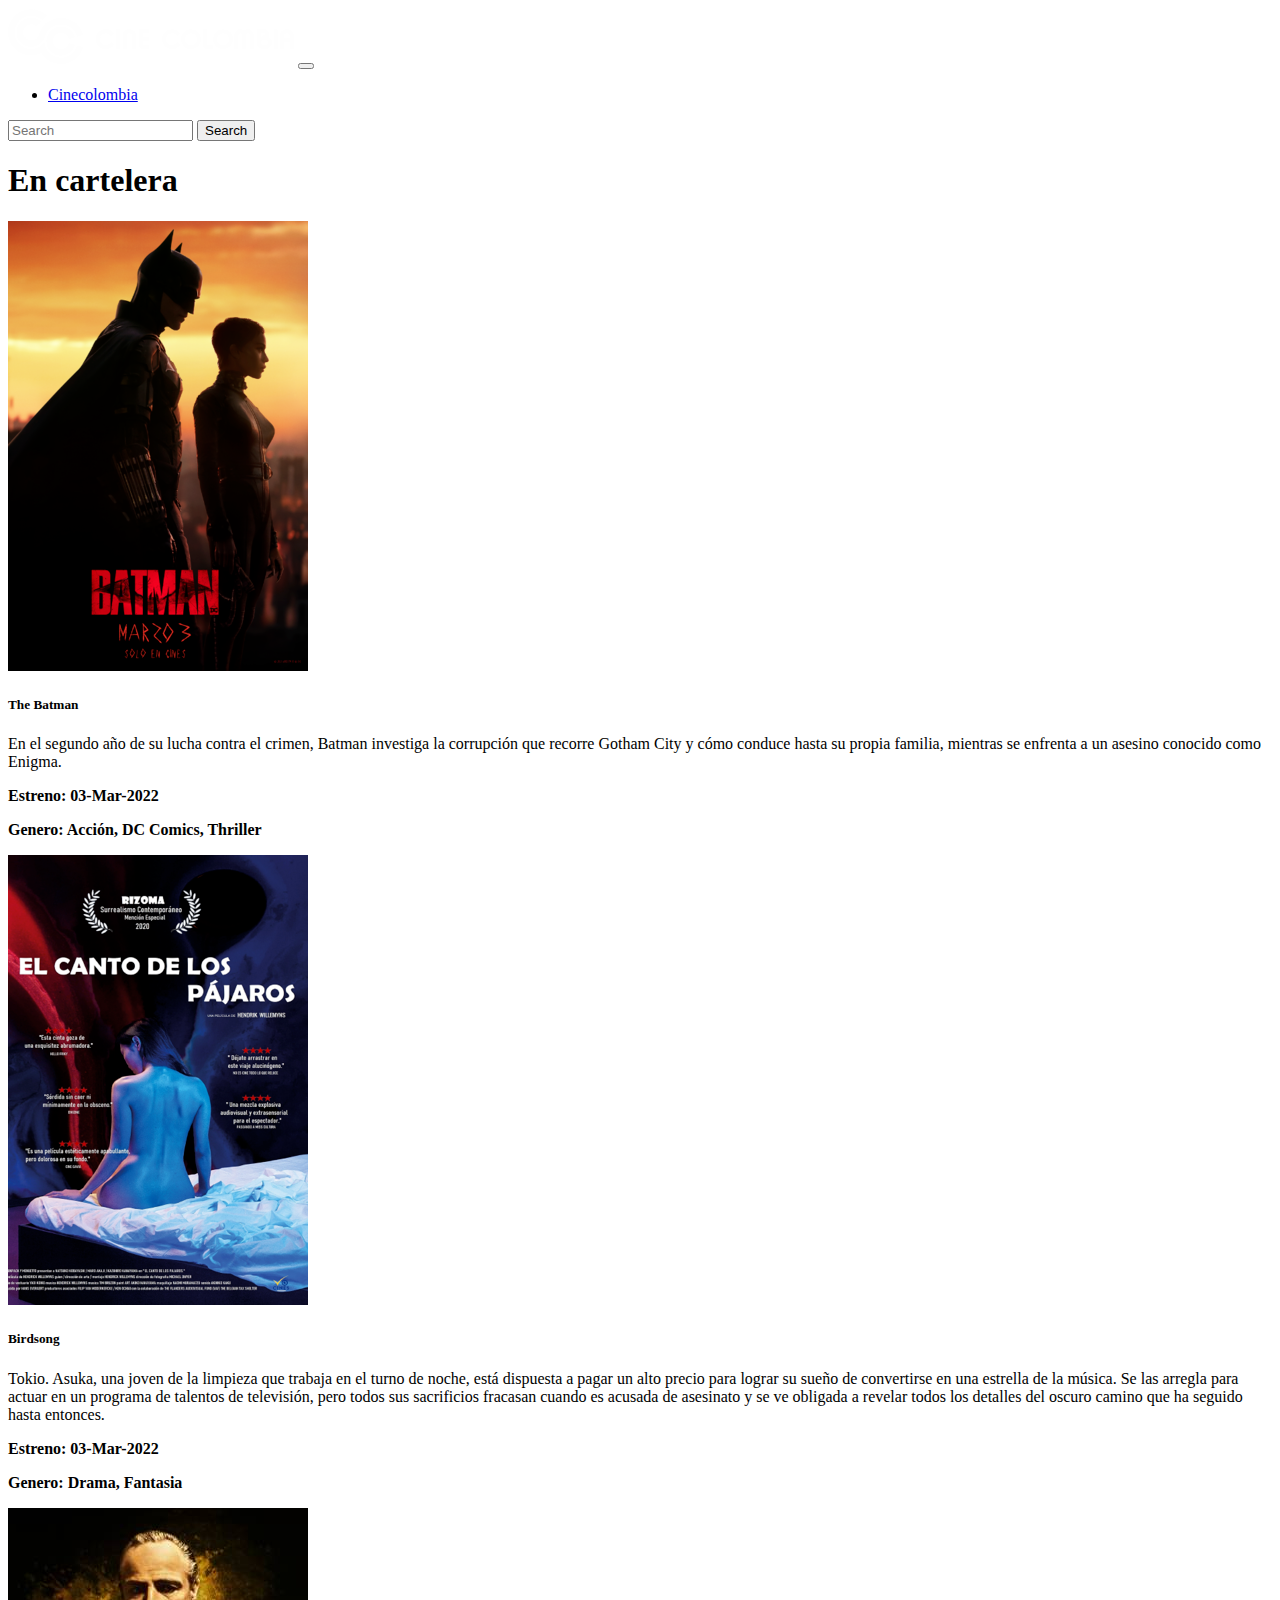
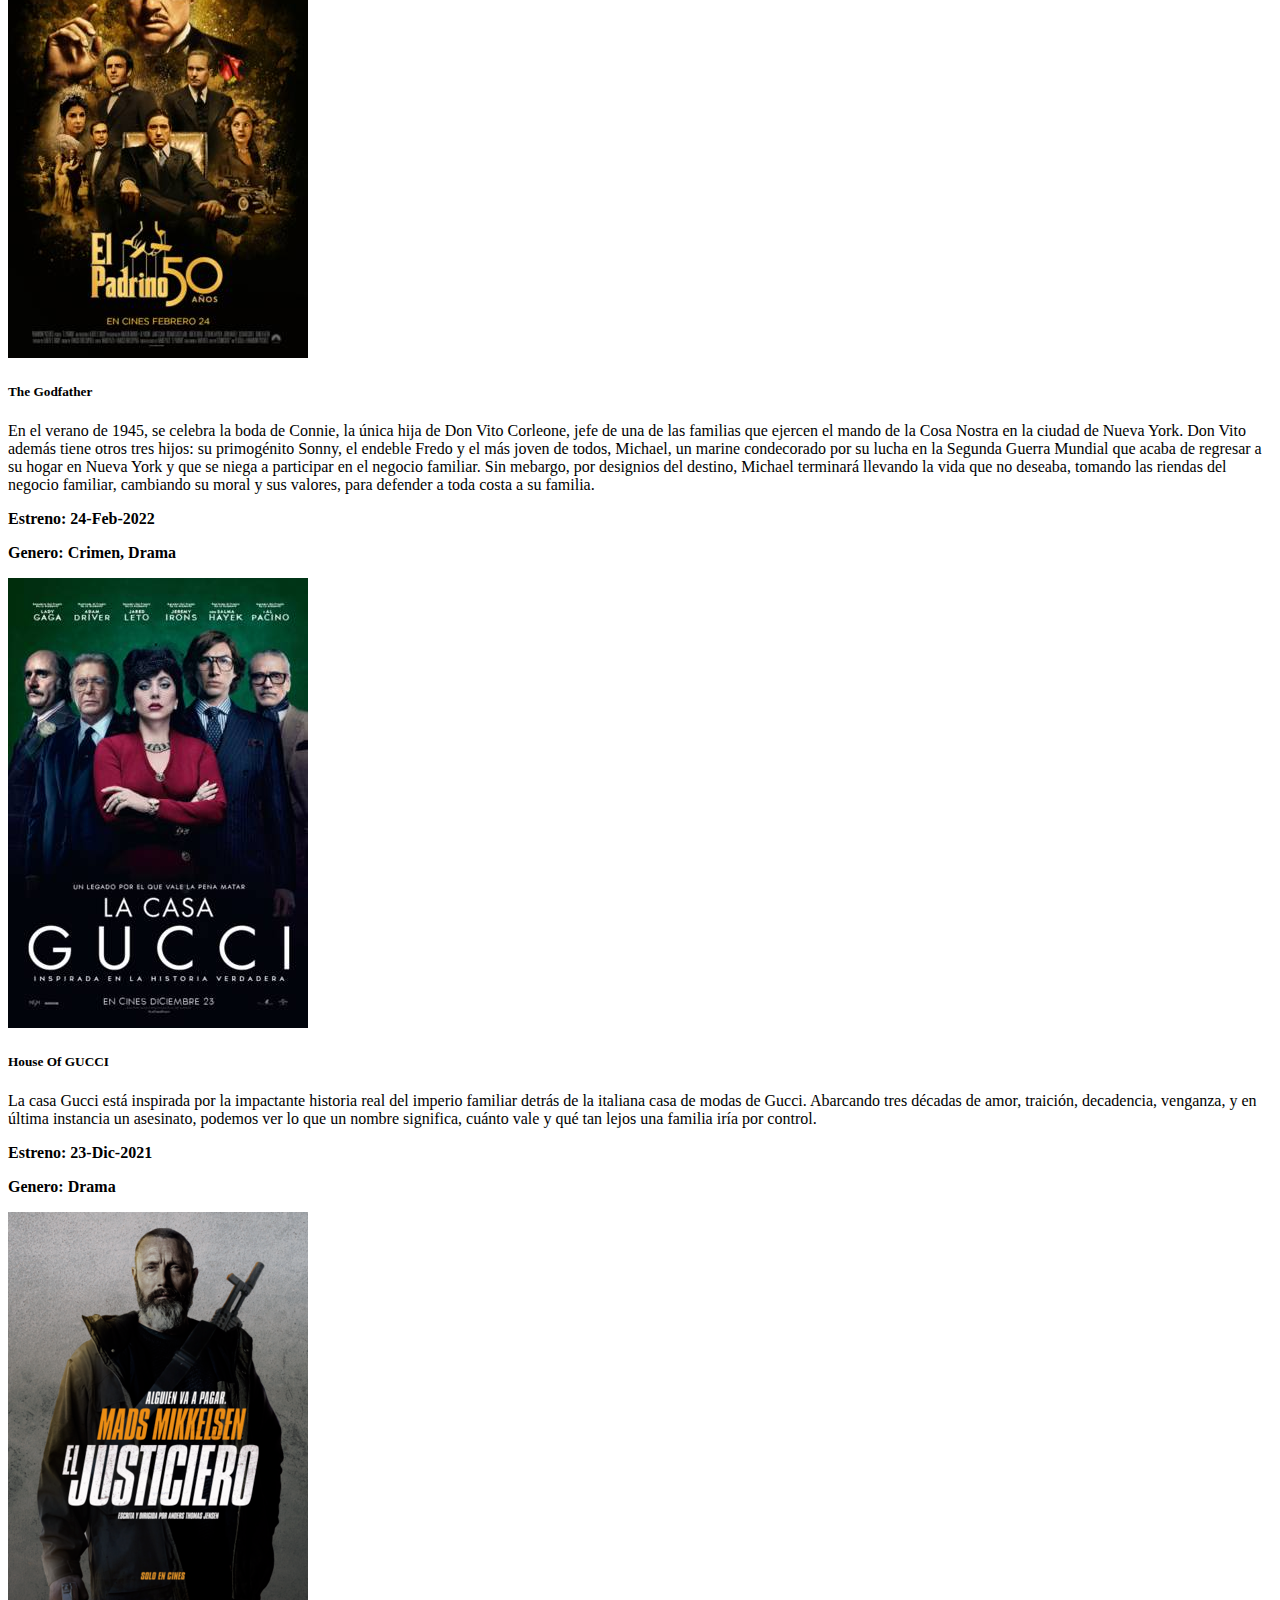
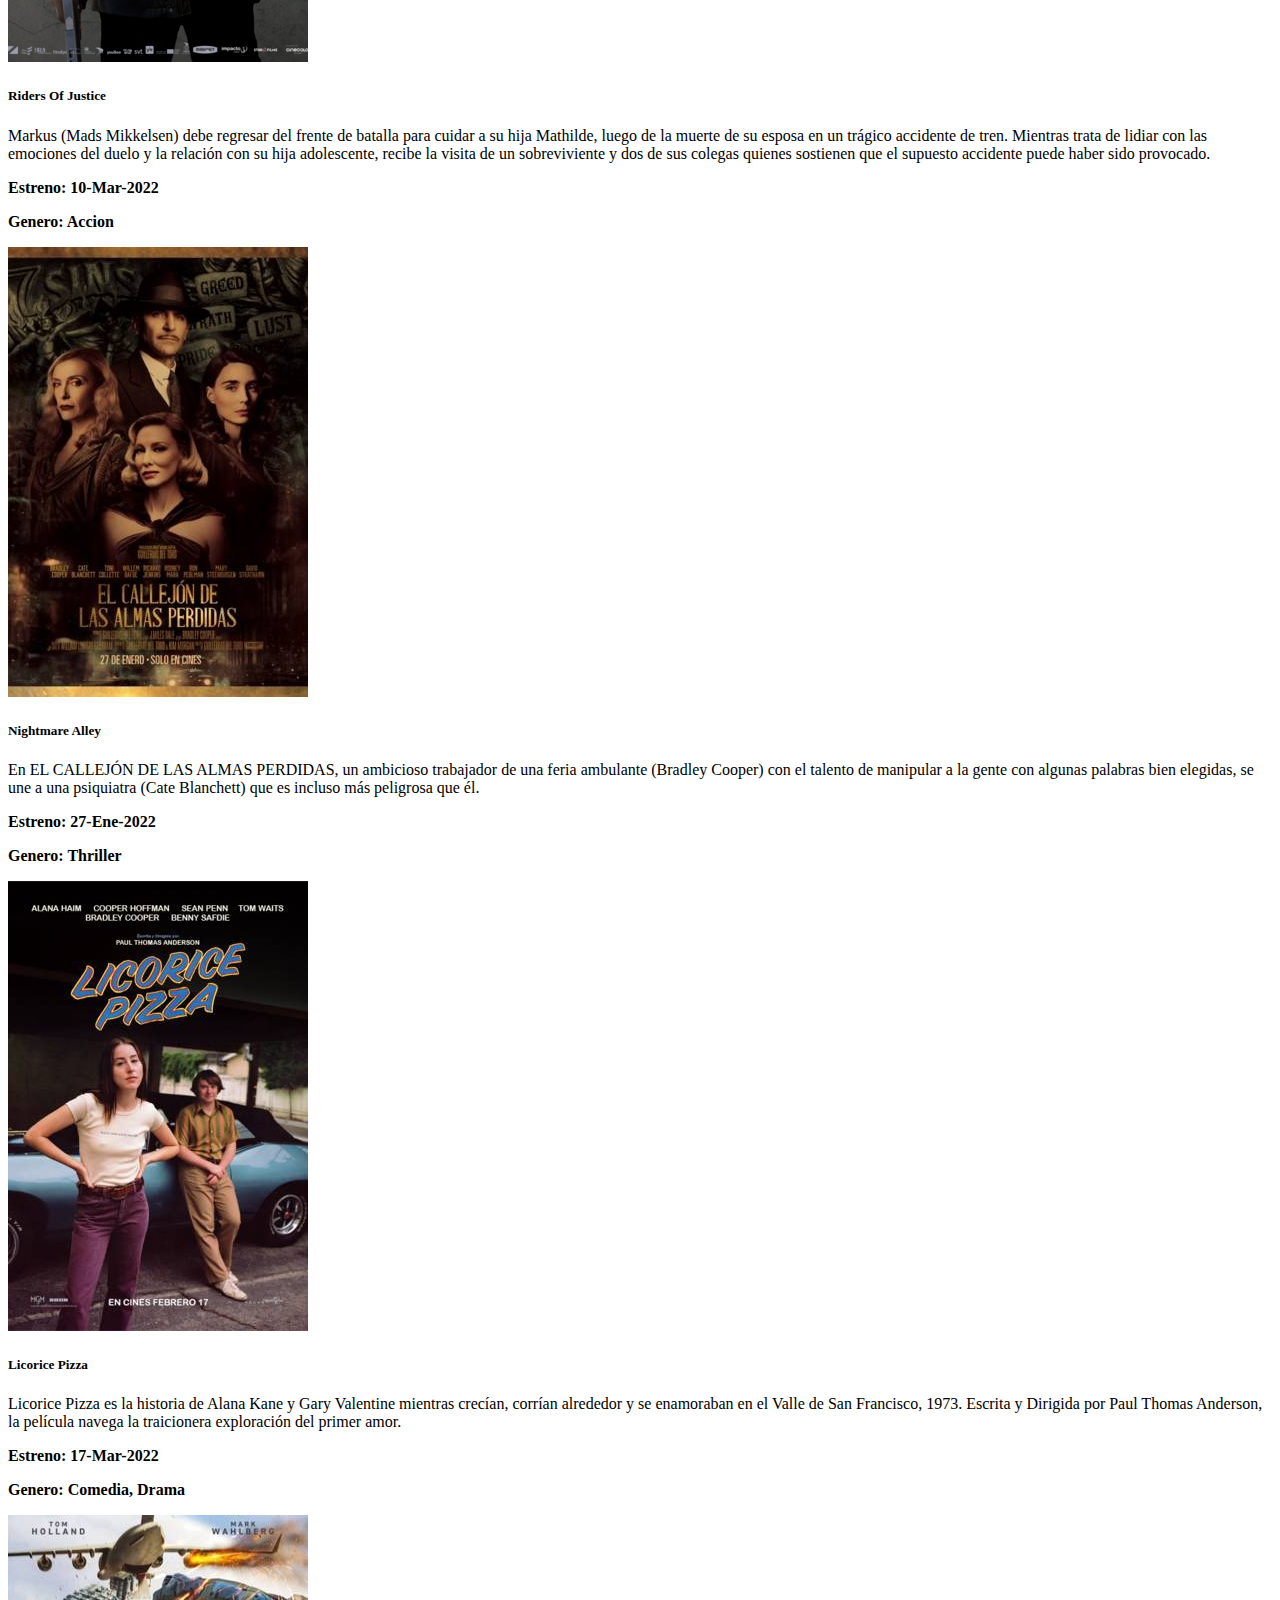
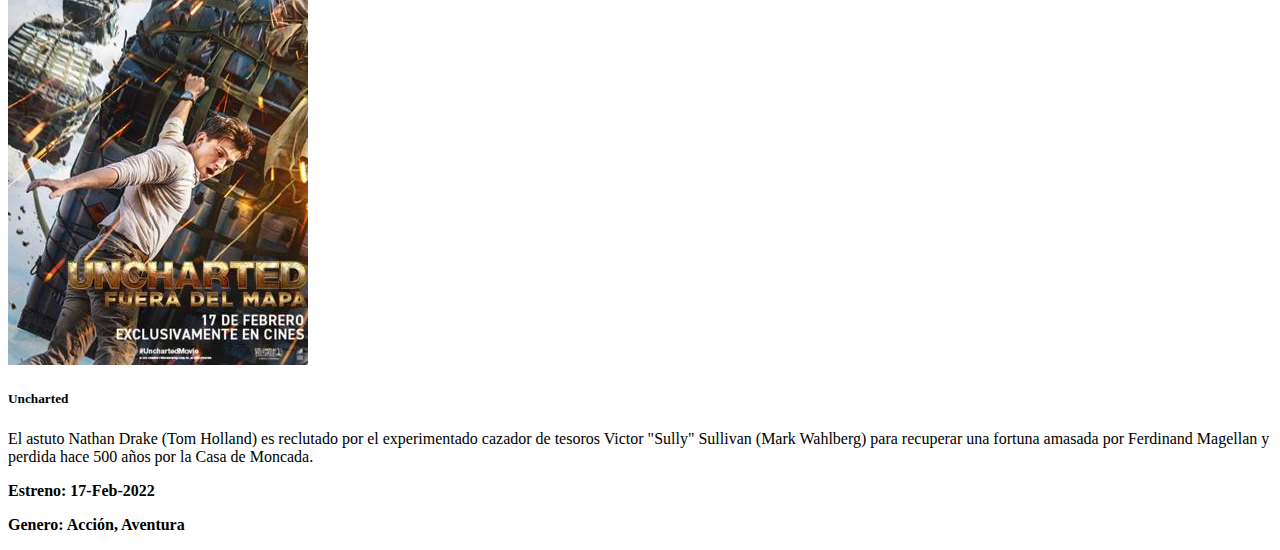
==== index.html @ 34672625 "cinecolombia" ====
<!DOCTYPE html>
<html lang="en">

<head>
    <meta charset="UTF-8">
    <meta http-equiv="X-UA-Compatible" content="IE=edge">
    <meta name="viewport" content="width=device-width, initial-scale=1.0">
    <title>Cine colombia chiviado</title>
    <link href="https://cdn.jsdelivr.net/npm/bootstrap@5.1.3/dist/css/bootstrap.min.css" rel="stylesheet"
        integrity="sha384-1BmE4kWBq78iYhFldvKuhfTAU6auU8tT94WrHftjDbrCEXSU1oBoqyl2QvZ6jIW3" crossorigin="anonymous">
    <link rel="stylesheet" href="style.css">
</head>

<body>
    <header>
        <nav class="navbar navbar-expand-lg navbar-dark bg-dark">
            <div class="container-fluid">
                <a class="navbar-brand" href="index.html"><img src="img/logo_cineco.svg" alt=""></a>
                <button class="navbar-toggler" type="button" data-bs-toggle="collapse"
                    data-bs-target="#navbarSupportedContent" aria-controls="navbarSupportedContent"
                    aria-expanded="false" aria-label="Toggle navigation">
                    <span class="navbar-toggler-icon"></span>
                </button>
                <div class="collapse navbar-collapse" id="navbarSupportedContent">
                    <ul class="navbar-nav me-auto mb-2 mb-lg-0">
                        <li class="nav-item">
                            <a class="nav-link active" aria-current="page"
                                href="https://www.cinecolombia.com/medellin">Cinecolombia</a>
                        </li>
                    </ul>
                    <form class="d-flex">
                        <input class="form-control me-2" type="search" placeholder="Search" aria-label="Search">
                        <button class="btn btn-outline-success" type="submit">Search</button>
                    </form>
                </div>
            </div>
        </nav>
    </header>
    <main>
        <div class="container mt-5">
            <h1 class="mb-5">En cartelera</h1>
            <div class="row row-cols-1 row-cols-md-4 g-4 mb-5">
                <div class="col">
                    <div class="card h-100">
                        <img src="img/batman.png" class="card-img-top" alt="batman">
                        <div class="card-body">
                            <h5 class="card-title">The Batman</h5>
                            <p class="card-text">En el segundo año de su lucha contra el crimen, Batman investiga la
                                corrupción que recorre Gotham City y cómo conduce hasta su propia familia, mientras se
                                enfrenta a un asesino conocido como Enigma.</p>
                            <p>
                                <strong>Estreno: 03-Mar-2022</strong>
                            </p>
                            <p>
                                <strong>Genero: Acción, DC Comics, Thriller</strong>
                            </p>
                        </div>
                    </div>
                </div>
                <div class="col">
                    <div class="card h-100">
                        <img src="img/birdsong.png" class="card-img-top" alt="birdsong">
                        <div class="card-body">
                            <h5 class="card-title">Birdsong</h5>
                            <p class="card-text">Tokio. Asuka, una joven de la limpieza que trabaja en el turno de
                                noche, está dispuesta a pagar un alto precio para lograr su sueño de convertirse en una
                                estrella de la música. Se las arregla para actuar en un programa de talentos de
                                televisión, pero todos sus sacrificios fracasan cuando es acusada de asesinato y se ve
                                obligada a revelar todos los detalles del oscuro camino que ha seguido hasta entonces.
                            </p>
                            <p>
                                <strong>Estreno: 03-Mar-2022</strong>
                            </p>
                            <p>
                                <strong>Genero: Drama, Fantasia</strong>
                            </p>
                        </div>
                    </div>
                </div>
                <div class="col">
                    <div class="card h-100">
                        <img src="img/godfather.jpg" class="card-img-top" alt="godfather">
                        <div class="card-body">
                            <h5 class="card-title">The Godfather</h5>
                            <p class="card-text">En el verano de 1945, se celebra la boda de Connie, la única hija de
                                Don Vito Corleone, jefe de una de las familias que ejercen el mando de la Cosa Nostra en
                                la ciudad de Nueva York. Don Vito además tiene otros tres hijos: su primogénito Sonny,
                                el endeble Fredo y el más joven de todos, Michael, un marine condecorado por su lucha en
                                la Segunda Guerra Mundial que acaba de regresar a su hogar en Nueva York y que se niega
                                a participar en el negocio familiar. Sin mebargo, por designios del destino, Michael
                                terminará llevando la vida que no deseaba, tomando las riendas del negocio familiar,
                                cambiando su moral y sus valores, para defender a toda costa a su familia.</p>
                            <p>
                                <strong>Estreno: 24-Feb-2022</strong>
                            </p>
                            <p>
                                <strong>Genero: Crimen, Drama</strong>
                            </p>
                        </div>
                    </div>
                </div>
                <div class="col">
                    <div class="card h-100">
                        <img src="img/GUCCI.jpg" class="card-img-top" alt="GUCCI">
                        <div class="card-body">
                            <h5 class="card-title">House Of GUCCI</h5>
                            <p class="card-text">La casa Gucci está inspirada por la impactante historia real del
                                imperio familiar detrás de la italiana casa de modas de Gucci. Abarcando tres décadas de
                                amor, traición, decadencia, venganza, y en última instancia un asesinato, podemos ver lo
                                que un nombre significa, cuánto vale y qué tan lejos una familia iría por control.</p>
                            <p>
                                <strong>Estreno: 23-Dic-2021</strong>
                            </p>
                            <p>
                                <strong>Genero: Drama</strong>
                            </p>
                        </div>
                    </div>
                </div>
                <div class="col">
                    <div class="card h-100">
                        <img src="img/justice.png" class="card-img-top" alt="justice">
                        <div class="card-body">
                            <h5 class="card-title">Riders Of Justice</h5>
                            <p class="card-text">Markus (Mads Mikkelsen) debe regresar del frente de batalla para cuidar
                                a su hija Mathilde, luego de la muerte de su esposa en un trágico accidente de tren.
                                Mientras trata de lidiar con las emociones del duelo y la relación con su hija
                                adolescente, recibe la visita de un sobreviviente y dos de sus colegas quienes sostienen
                                que el supuesto accidente puede haber sido provocado.</p>
                            <p>
                                <strong>Estreno: 10-Mar-2022</strong>
                            </p>
                            <p>
                                <strong>Genero: Accion</strong>
                            </p>
                        </div>
                    </div>
                </div>
                <div class="col">
                    <div class="card h-100">
                        <img src="img/nightmare.jpg" class="card-img-top" alt="nightmare">
                        <div class="card-body">
                            <h5 class="card-title">Nightmare Alley</h5>
                            <p class="card-text">En EL CALLEJÓN DE LAS ALMAS PERDIDAS, un ambicioso trabajador de una
                                feria ambulante (Bradley Cooper) con el talento de manipular a la gente con algunas
                                palabras bien elegidas, se une a una psiquiatra (Cate Blanchett) que es incluso más
                                peligrosa que él.</p>
                            <p>
                                <strong>Estreno: 27-Ene-2022</strong>
                            </p>
                            <p>
                                <strong>Genero: Thriller</strong>
                            </p>
                        </div>
                    </div>
                </div>
                <div class="col">
                    <div class="card h-100">
                        <img src="img/pizza.jpg" class="card-img-top" alt="pizza">
                        <div class="card-body">
                            <h5 class="card-title">Licorice Pizza</h5>
                            <p class="card-text">Licorice Pizza es la historia de Alana Kane y Gary Valentine mientras
                                crecían, corrían alrededor y se enamoraban en el Valle de San Francisco, 1973. Escrita y
                                Dirigida por Paul Thomas Anderson, la película navega la traicionera exploración del
                                primer amor.</p>
                            <p>
                                <strong>Estreno: 17-Mar-2022</strong>
                            </p>
                            <p>
                                <strong>Genero: Comedia, Drama</strong>
                            </p>
                        </div>
                    </div>
                </div>
                <div class="col">
                    <div class="card h-100">
                        <img src="img/uncharted.jpg" class="card-img-top" alt="uncharted">
                        <div class="card-body">
                            <h5 class="card-title">Uncharted</h5>
                            <p class="card-text">El astuto Nathan Drake (Tom Holland) es reclutado por el experimentado
                                cazador de tesoros Victor "Sully" Sullivan (Mark Wahlberg) para recuperar una fortuna
                                amasada por Ferdinand Magellan y perdida hace 500 años por la Casa de Moncada.</p>
                            <p>
                                <strong>Estreno: 17-Feb-2022</strong>
                            </p>
                            <p>
                                <strong>Genero: Acción, Aventura</strong>
                            </p>
                        </div>
                    </div>
                </div>
            </div>
        </div>
    </main>
    <footer>

    </footer>
    <script src="https://cdn.jsdelivr.net/npm/bootstrap@5.1.3/dist/js/bootstrap.bundle.min.js"
        integrity="sha384-ka7Sk0Gln4gmtz2MlQnikT1wXgYsOg+OMhuP+IlRH9sENBO0LRn5q+8nbTov4+1p"
        crossorigin="anonymous"></script>
</body>

</html>
---- style.css ----
div.container div.row div.card img:hover {
    transition: all ease-out 0.3s;
    transform: scale(1.02);
}
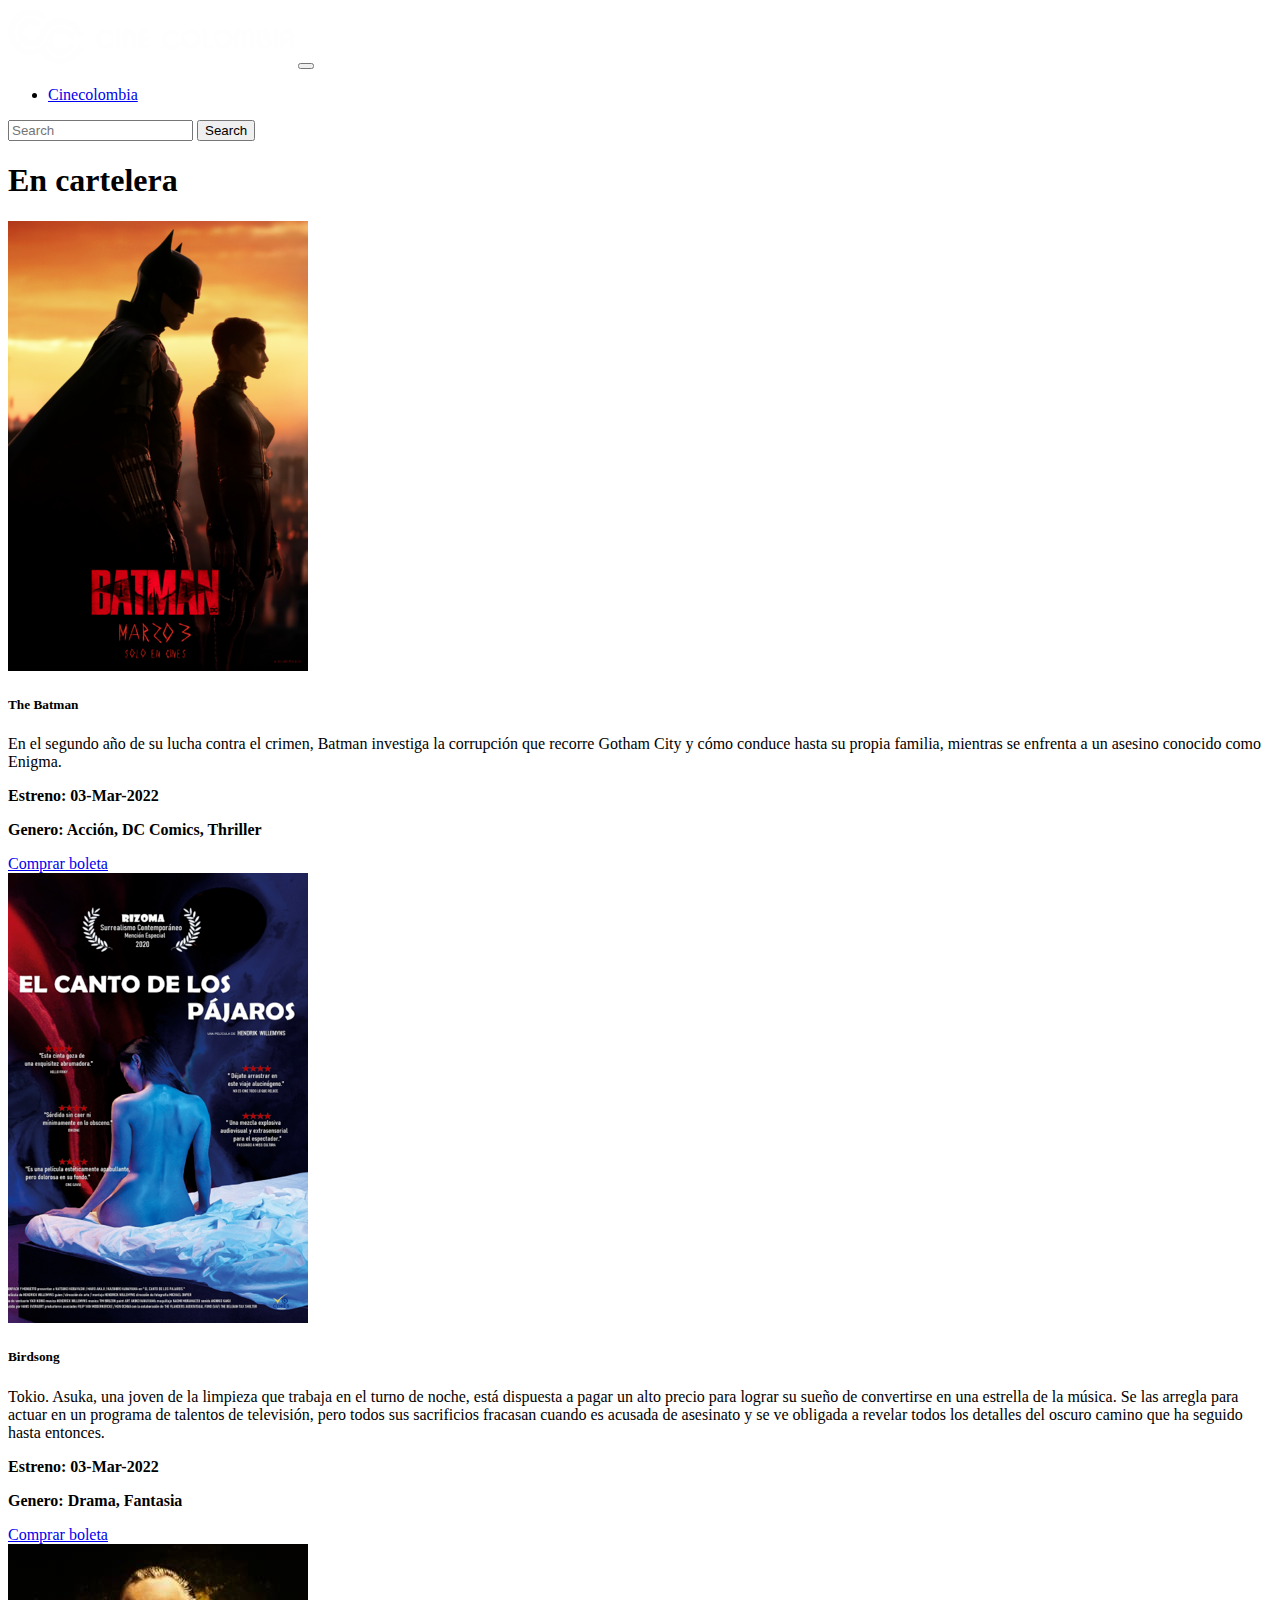
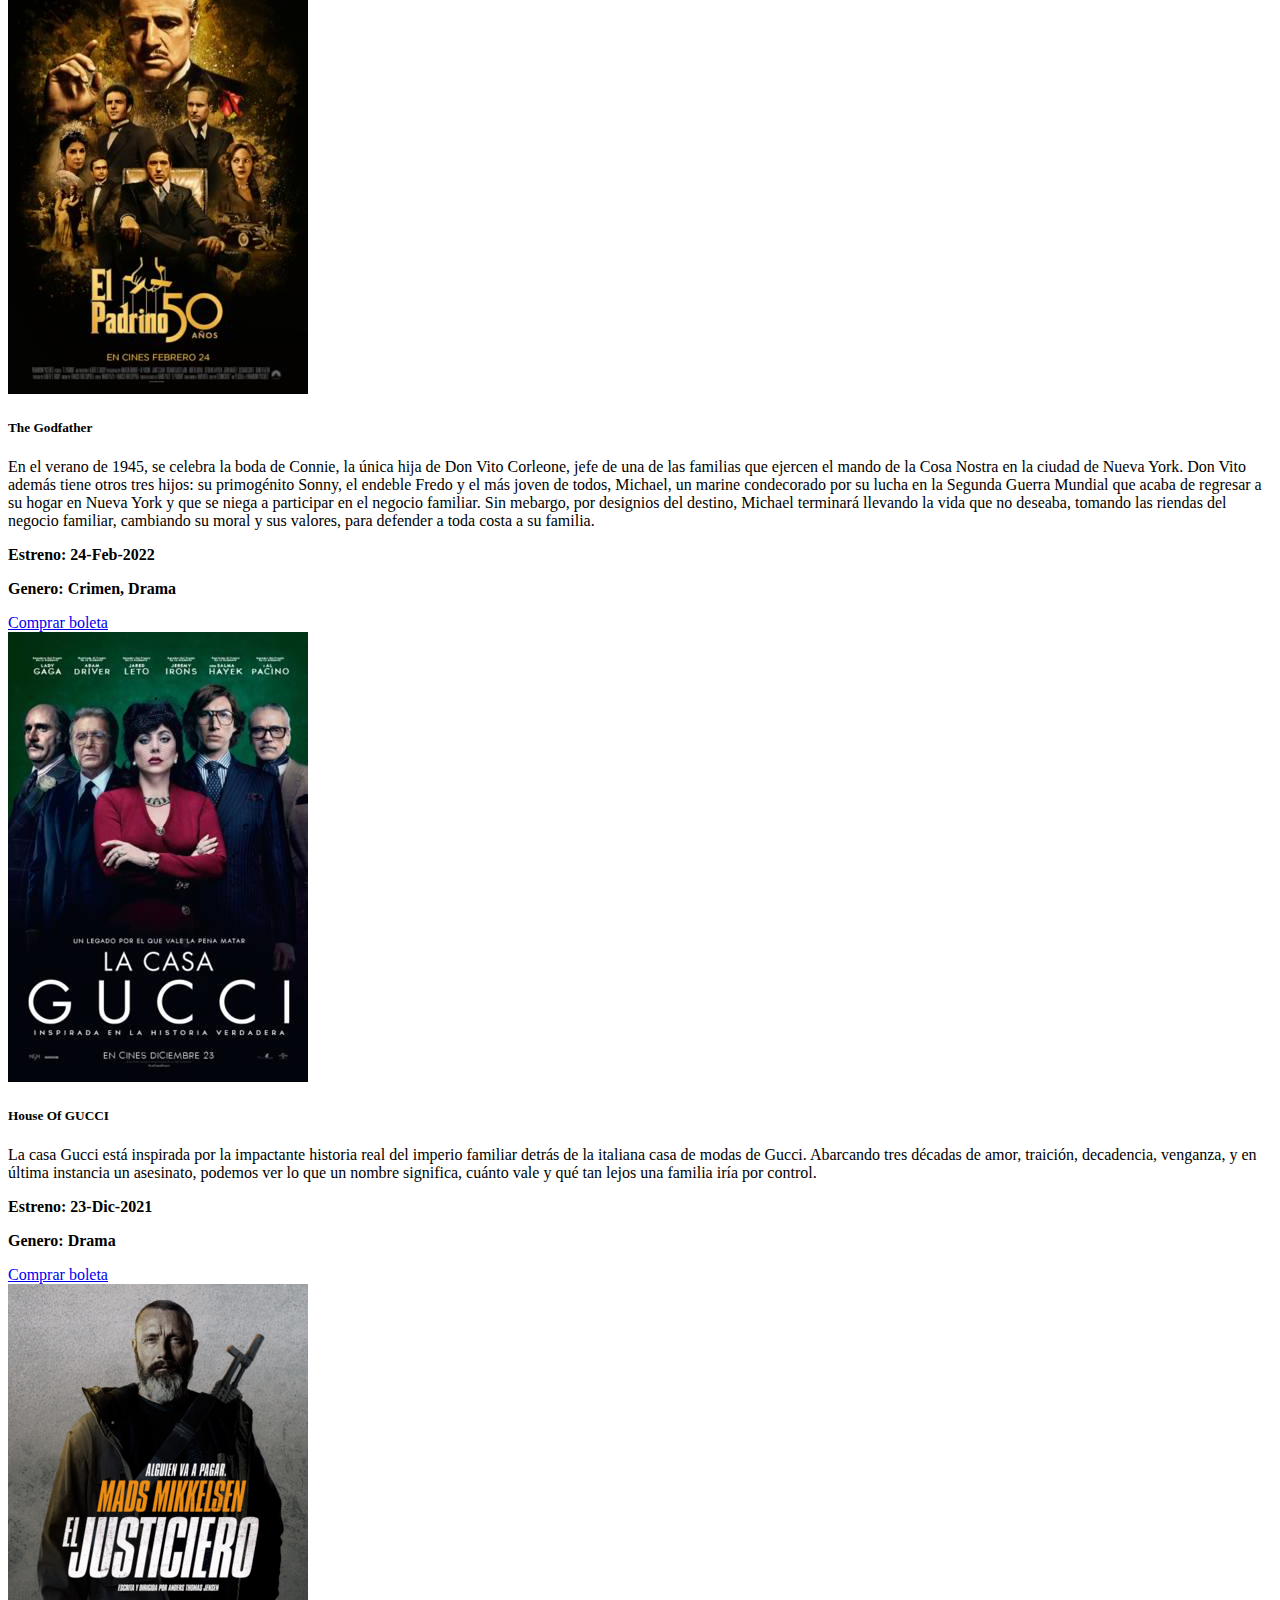
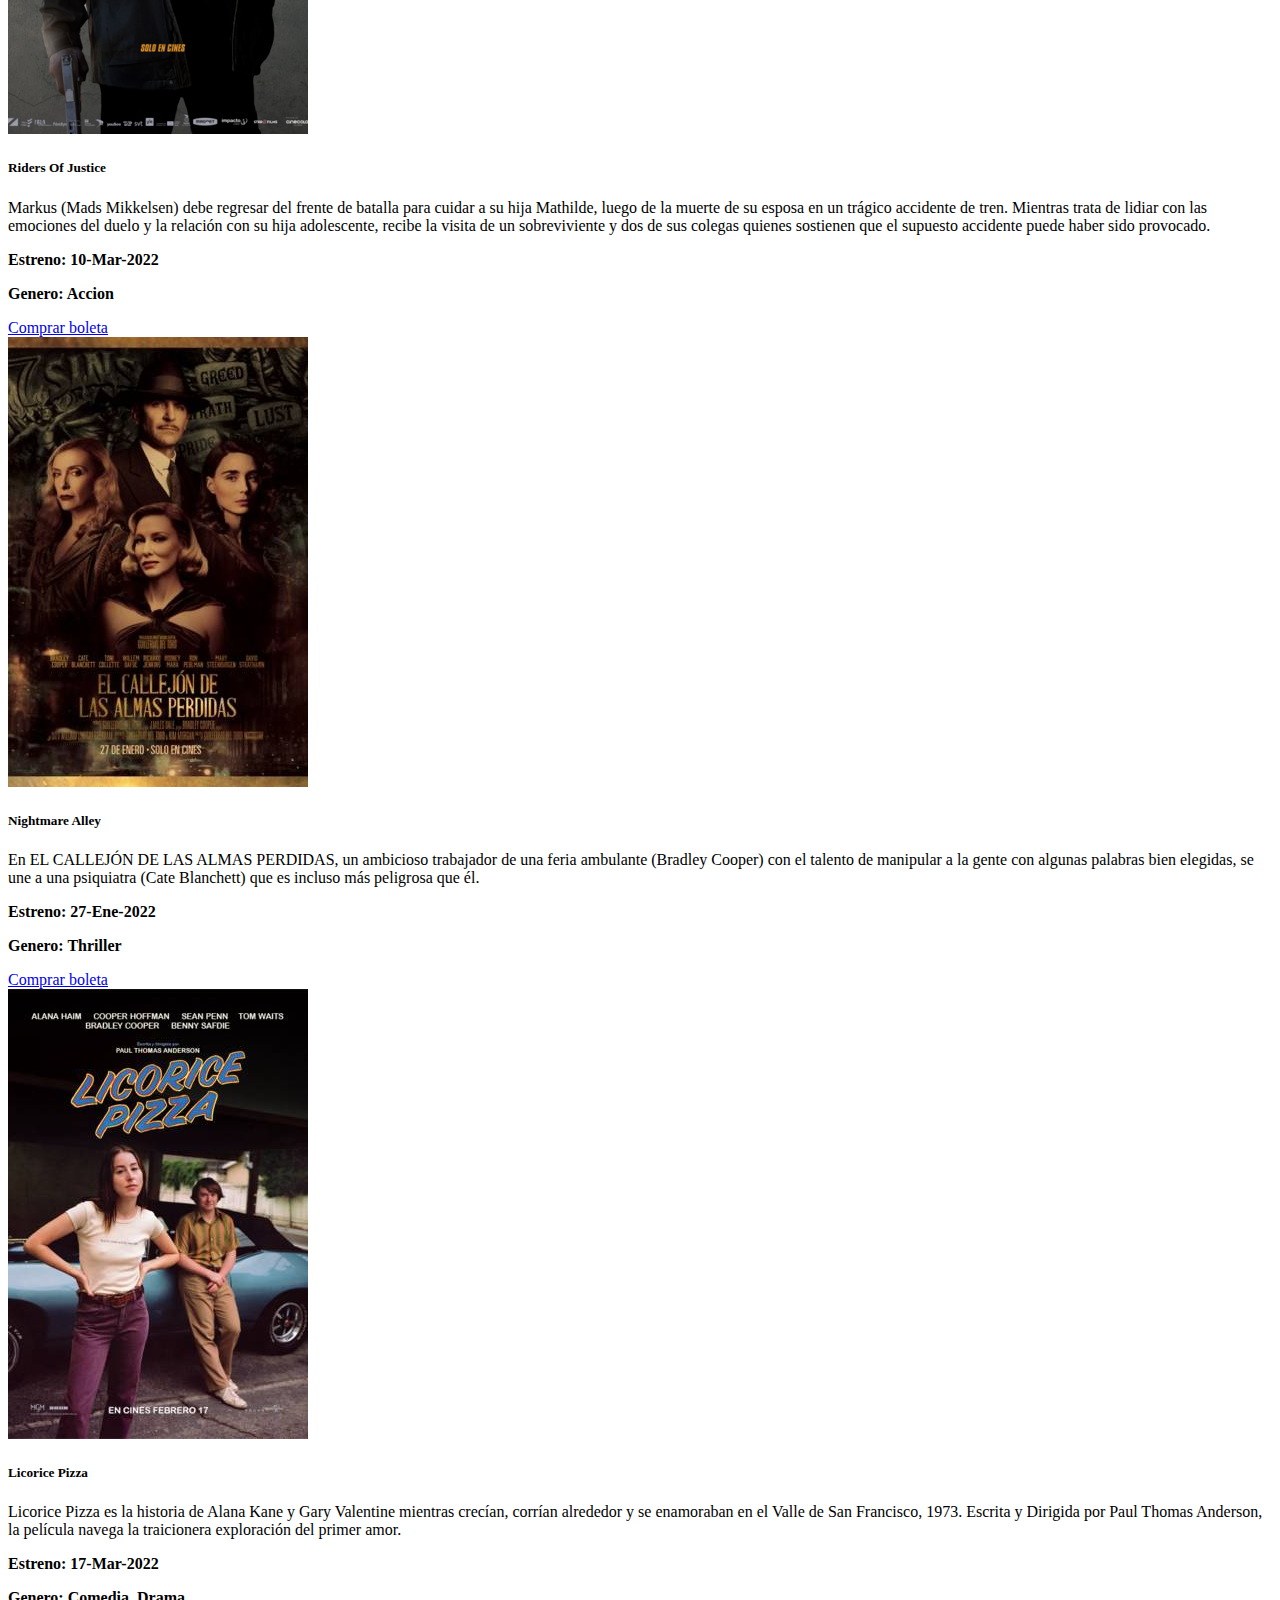
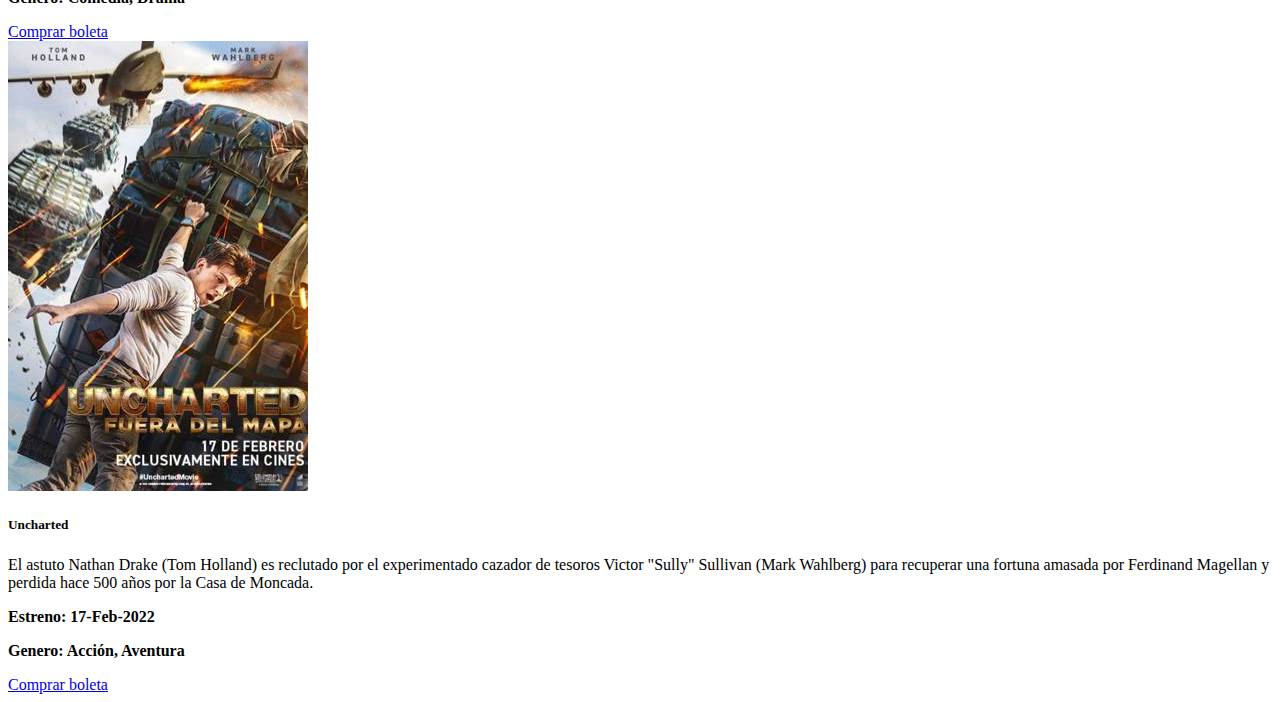
==== commit 67a6cc6c: "ewefe" ====
--- a/index.html
+++ b/index.html
@@ -54,6 +54,7 @@
                             <p>
                                 <strong>Genero: Acción, DC Comics, Thriller</strong>
                             </p>
+                            <a href="#" class="btn btn-primary w-100" id="boton-venta">Comprar boleta</a>
                         </div>
                     </div>
                 </div>
@@ -74,6 +75,7 @@
                             <p>
                                 <strong>Genero: Drama, Fantasia</strong>
                             </p>
+                            <a href="#" class="btn btn-primary w-100" id="boton-venta">Comprar boleta</a>
                         </div>
                     </div>
                 </div>
@@ -96,6 +98,7 @@
                             <p>
                                 <strong>Genero: Crimen, Drama</strong>
                             </p>
+                            <a href="#" class="btn btn-primary w-100" id="boton-venta">Comprar boleta</a>
                         </div>
                     </div>
                 </div>
@@ -114,6 +117,7 @@
                             <p>
                                 <strong>Genero: Drama</strong>
                             </p>
+                            <a href="#" class="btn btn-primary w-100" id="boton-venta">Comprar boleta</a>
                         </div>
                     </div>
                 </div>
@@ -133,6 +137,7 @@
                             <p>
                                 <strong>Genero: Accion</strong>
                             </p>
+                            <a href="#" class="btn btn-primary w-100" id="boton-venta">Comprar boleta</a>
                         </div>
                     </div>
                 </div>
@@ -151,6 +156,7 @@
                             <p>
                                 <strong>Genero: Thriller</strong>
                             </p>
+                            <a href="#" class="btn btn-primary w-100" id="boton-venta">Comprar boleta</a>
                         </div>
                     </div>
                 </div>
@@ -169,6 +175,7 @@
                             <p>
                                 <strong>Genero: Comedia, Drama</strong>
                             </p>
+                            <a href="#" class="btn btn-primary w-100" id="boton-venta">Comprar boleta</a>
                         </div>
                     </div>
                 </div>
@@ -186,6 +193,7 @@
                             <p>
                                 <strong>Genero: Acción, Aventura</strong>
                             </p>
+                            <a href="#" class="btn btn-primary w-100" id="boton-venta">Comprar boleta</a>
                         </div>
                     </div>
                 </div>
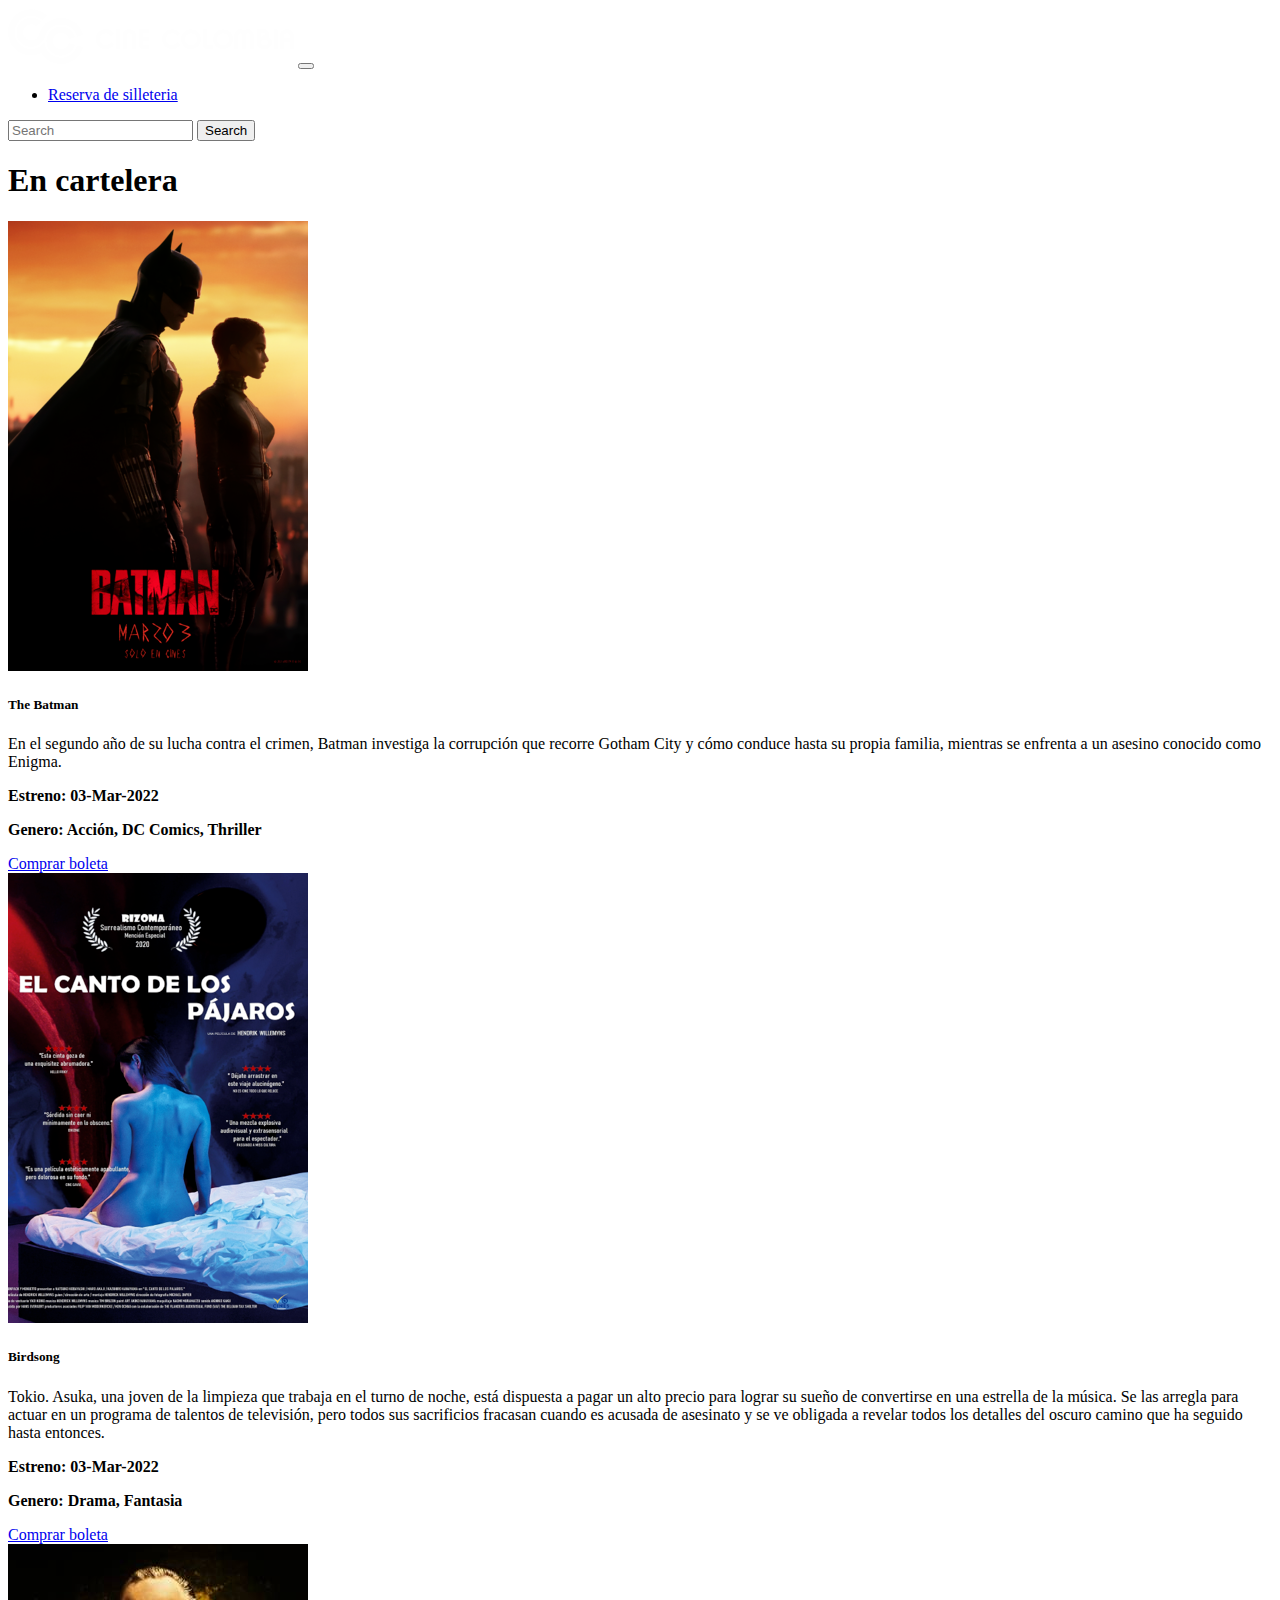
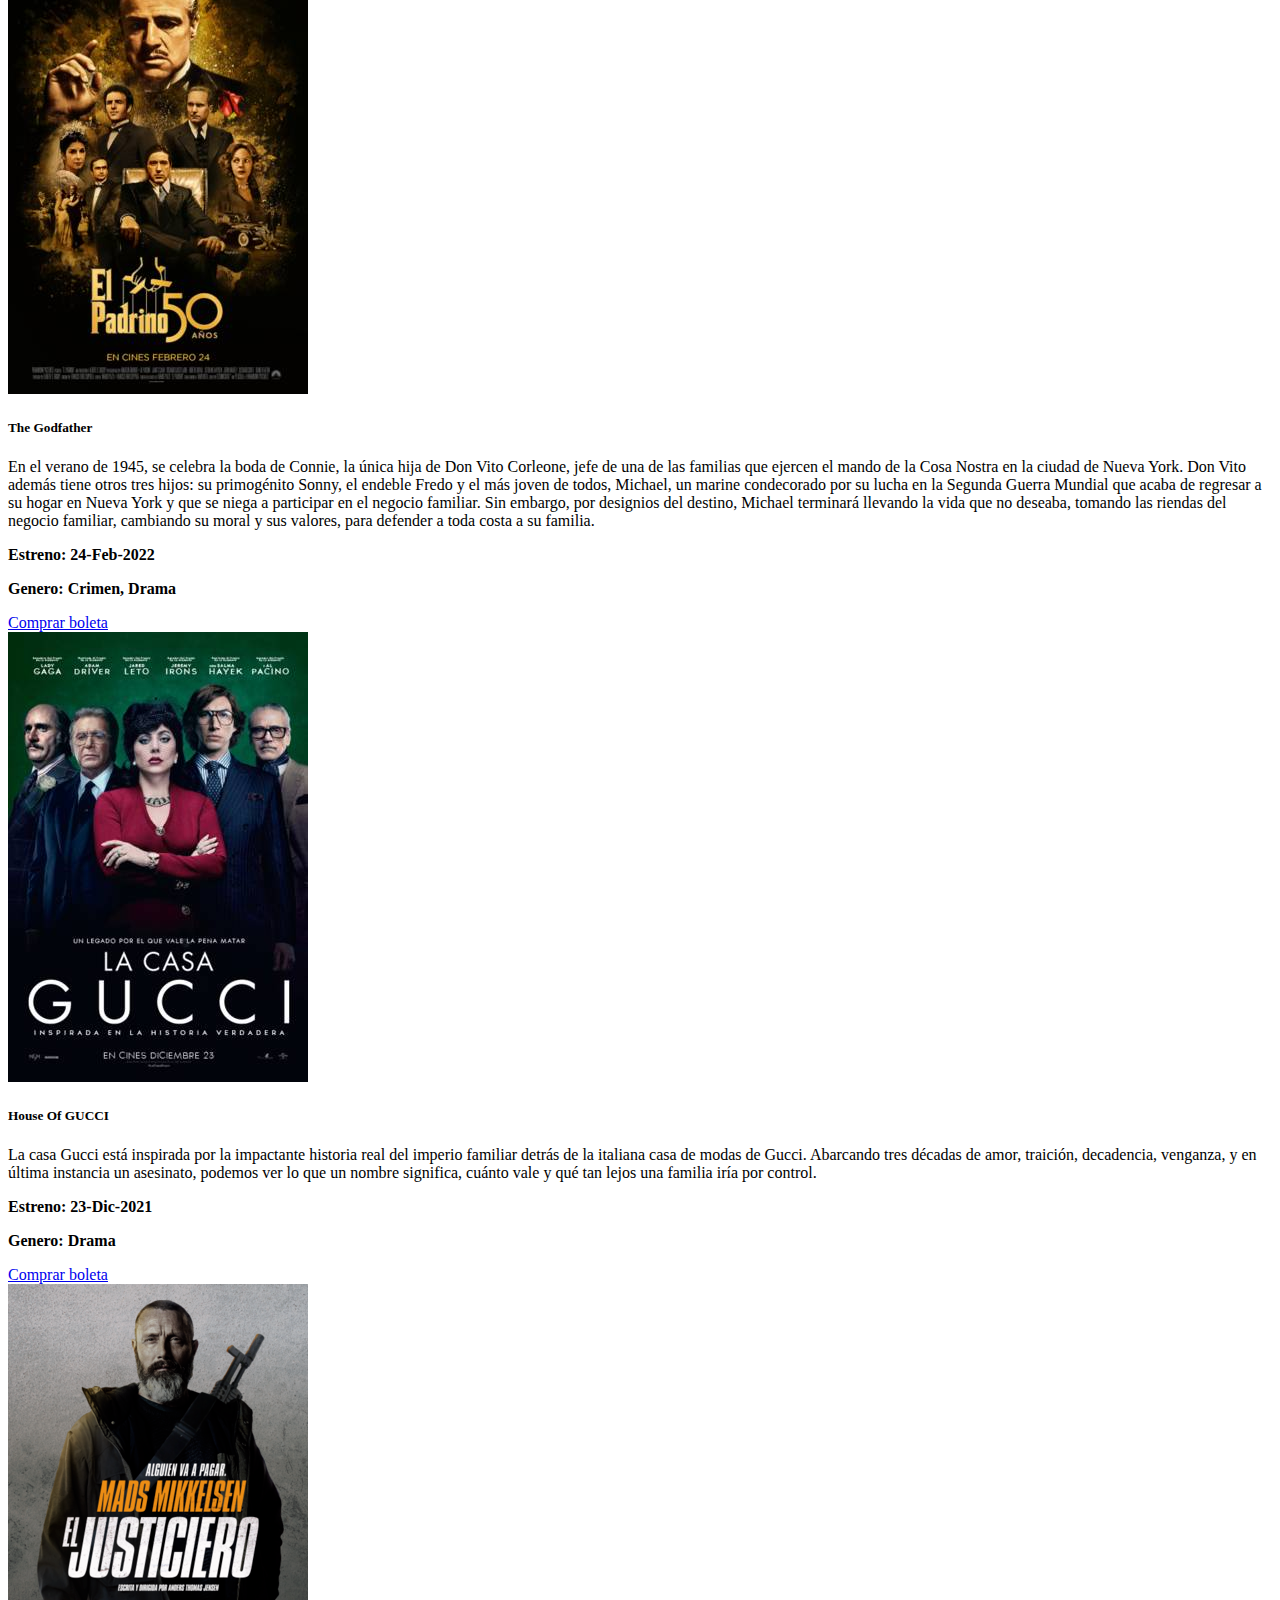
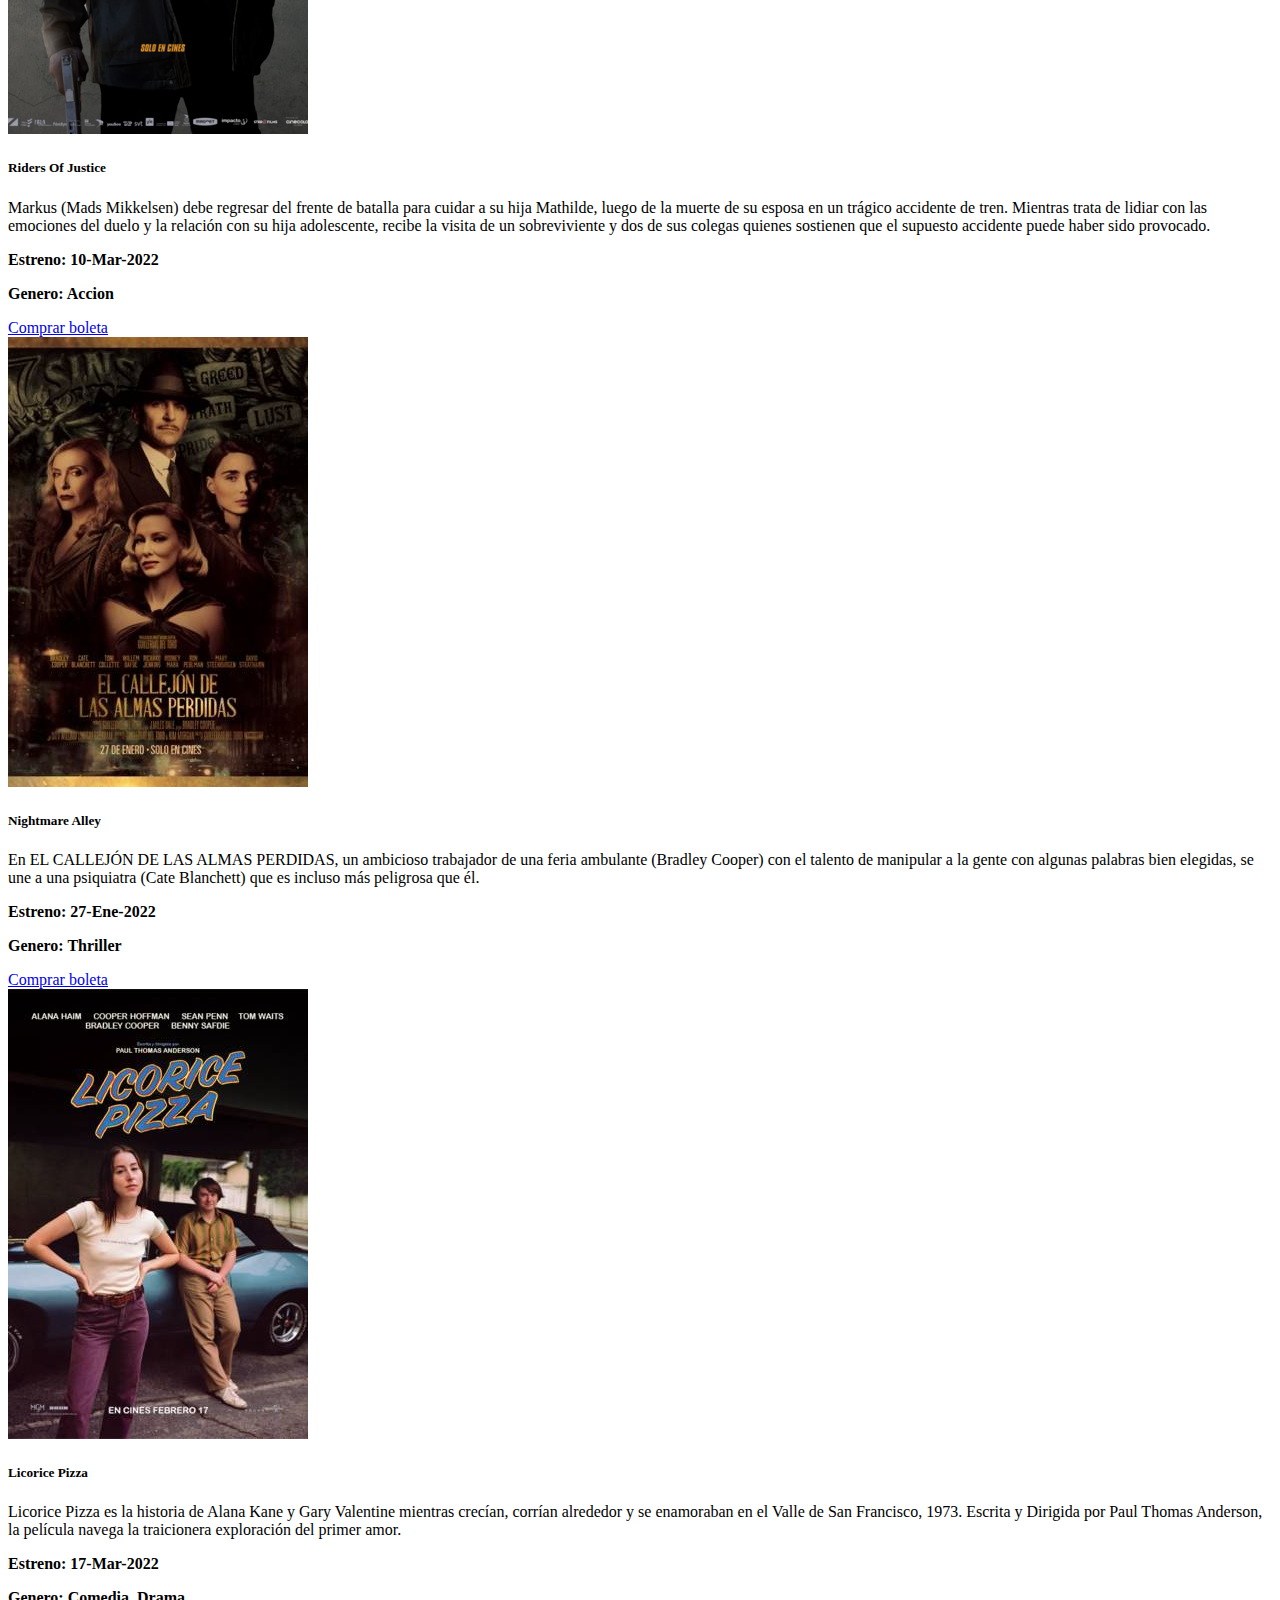
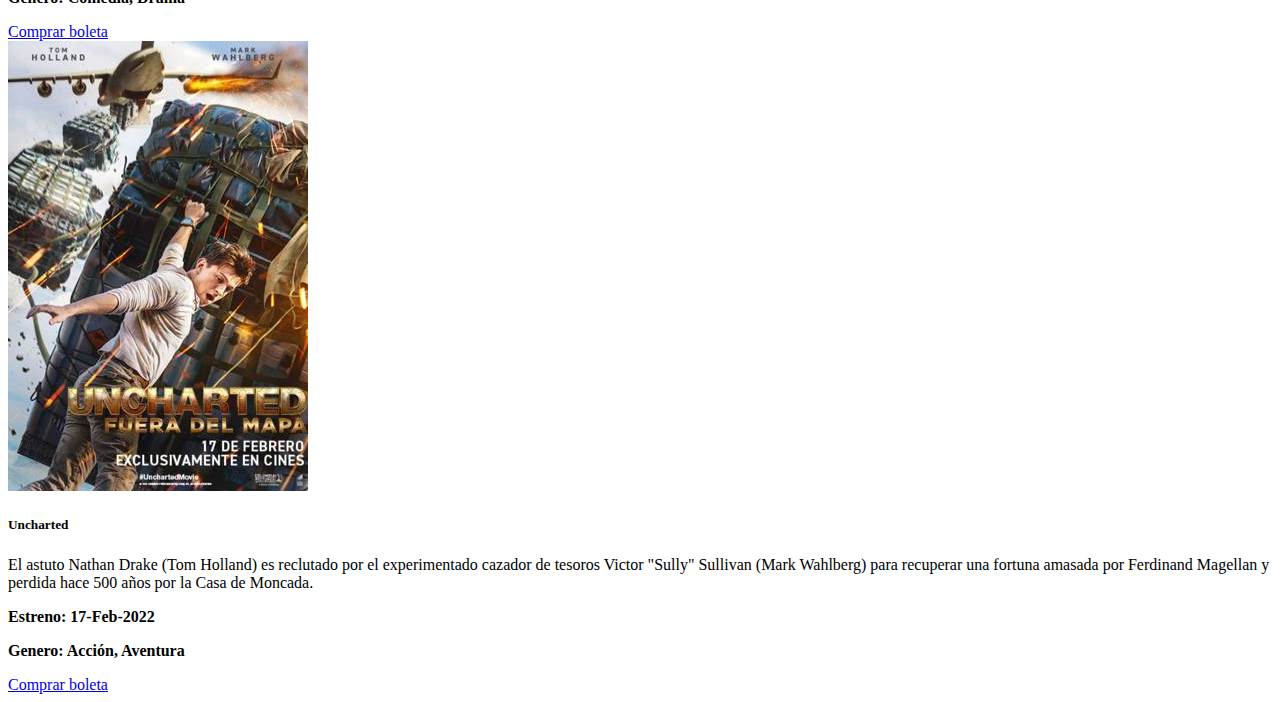
==== commit 3f506c7c: "cinecito melo" ====
--- a/index.html
+++ b/index.html
@@ -25,7 +25,7 @@
                     <ul class="navbar-nav me-auto mb-2 mb-lg-0">
                         <li class="nav-item">
                             <a class="nav-link active" aria-current="page"
-                                href="https://www.cinecolombia.com/medellin">Cinecolombia</a>
+                                href="reserva.html">Reserva de silleteria</a>
                         </li>
                     </ul>
                     <form class="d-flex">
@@ -39,7 +39,7 @@
     <main>
         <div class="container mt-5">
             <h1 class="mb-5">En cartelera</h1>
-            <div class="row row-cols-1 row-cols-md-4 g-4 mb-5">
+            <div class="row row-cols-1 row-cols-md-4 g-4 mb-5" >
                 <div class="col">
                     <div class="card h-100">
                         <img src="img/batman.png" class="card-img-top" alt="batman">
@@ -54,7 +54,7 @@
                             <p>
                                 <strong>Genero: Acción, DC Comics, Thriller</strong>
                             </p>
-                            <a href="#" class="btn btn-primary w-100" id="boton-venta">Comprar boleta</a>
+                            <a href="#" class="btn btn-primary w-100 my-3" id="boton-venta">Comprar boleta</a>
                         </div>
                     </div>
                 </div>
@@ -75,7 +75,7 @@
                             <p>
                                 <strong>Genero: Drama, Fantasia</strong>
                             </p>
-                            <a href="#" class="btn btn-primary w-100" id="boton-venta">Comprar boleta</a>
+                            <a href="#" class="btn btn-primary w-100 my-3" id="boton-venta">Comprar boleta</a>
                         </div>
                     </div>
                 </div>
@@ -89,7 +89,7 @@
                                 la ciudad de Nueva York. Don Vito además tiene otros tres hijos: su primogénito Sonny,
                                 el endeble Fredo y el más joven de todos, Michael, un marine condecorado por su lucha en
                                 la Segunda Guerra Mundial que acaba de regresar a su hogar en Nueva York y que se niega
-                                a participar en el negocio familiar. Sin mebargo, por designios del destino, Michael
+                                a participar en el negocio familiar. Sin embargo, por designios del destino, Michael
                                 terminará llevando la vida que no deseaba, tomando las riendas del negocio familiar,
                                 cambiando su moral y sus valores, para defender a toda costa a su familia.</p>
                             <p>
@@ -98,7 +98,7 @@
                             <p>
                                 <strong>Genero: Crimen, Drama</strong>
                             </p>
-                            <a href="#" class="btn btn-primary w-100" id="boton-venta">Comprar boleta</a>
+                            <a href="#" class="btn btn-primary w-100 my-3" id="boton-venta">Comprar boleta</a>
                         </div>
                     </div>
                 </div>
@@ -117,7 +117,7 @@
                             <p>
                                 <strong>Genero: Drama</strong>
                             </p>
-                            <a href="#" class="btn btn-primary w-100" id="boton-venta">Comprar boleta</a>
+                            <a href="#" class="btn btn-primary w-100 my-3" id="boton-venta">Comprar boleta</a>
                         </div>
                     </div>
                 </div>
@@ -137,7 +137,7 @@
                             <p>
                                 <strong>Genero: Accion</strong>
                             </p>
-                            <a href="#" class="btn btn-primary w-100" id="boton-venta">Comprar boleta</a>
+                            <a href="#" class="btn btn-primary w-100 my-3" id="boton-venta">Comprar boleta</a>
                         </div>
                     </div>
                 </div>
@@ -156,7 +156,7 @@
                             <p>
                                 <strong>Genero: Thriller</strong>
                             </p>
-                            <a href="#" class="btn btn-primary w-100" id="boton-venta">Comprar boleta</a>
+                            <a href="#" class="btn btn-primary w-100 my-3" id="boton-venta">Comprar boleta</a>
                         </div>
                     </div>
                 </div>
@@ -175,7 +175,7 @@
                             <p>
                                 <strong>Genero: Comedia, Drama</strong>
                             </p>
-                            <a href="#" class="btn btn-primary w-100" id="boton-venta">Comprar boleta</a>
+                            <a href="#" class="btn btn-primary w-100 my-3" id="boton-venta">Comprar boleta</a>
                         </div>
                     </div>
                 </div>
@@ -193,7 +193,7 @@
                             <p>
                                 <strong>Genero: Acción, Aventura</strong>
                             </p>
-                            <a href="#" class="btn btn-primary w-100" id="boton-venta">Comprar boleta</a>
+                            <a href="#" class="btn btn-primary w-100 my-3" id="boton-venta">Comprar boleta</a>
                         </div>
                     </div>
                 </div>
--- a/style.css
+++ b/style.css
@@ -2,3 +2,7 @@
     transition: all ease-out 0.3s;
     transform: scale(1.02);
 }
+
+div.container div.col-1 img:hover {
+    background: aqua;
+}
